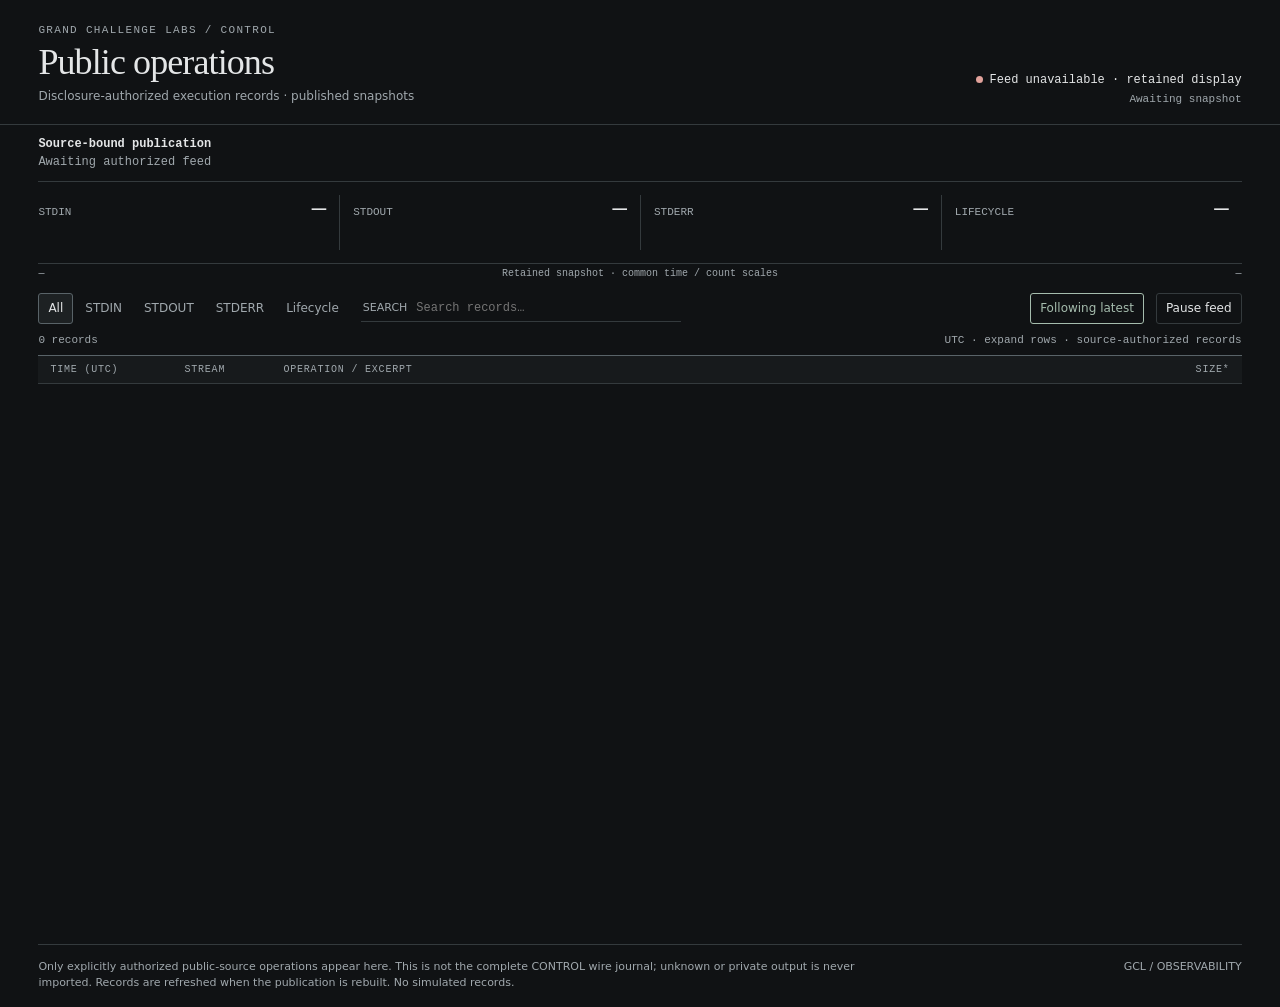
==== assets/operations/index.html @ 4058457e "Stage source-authorized public console publication pilot" ====
<!doctype html><html lang="en"><head><meta charset="utf-8"><meta http-equiv="Content-Security-Policy" content="default-src 'none'; script-src 'self'; style-src 'self' 'unsafe-inline'; connect-src 'self'; base-uri 'none'; form-action 'none'; object-src 'none'"><meta name="referrer" content="no-referrer"><meta name="viewport" content="width=device-width,initial-scale=1"><title>GCL · Public operations</title>
<link rel="stylesheet" href="console.css"></head><body>
<header><div><div class="eyebrow">GRAND CHALLENGE LABS / CONTROL</div><h1>Public operations</h1><div class="subtitle">Disclosure-authorized execution records · published snapshots</div></div><div class="connection" id="connection"><span class="dot"></span><span id="state">Connecting</span><span id="updated">Awaiting snapshot</span></div></header>
<main><div class="source-line"><strong>Source-bound publication</strong><span id="source">Awaiting authorized feed</span></div><section class="metrics" aria-label="Counts in retained snapshot" id="metrics"></section><div class="scale"><span id="range-start">—</span><span>Retained snapshot · common time / count scales</span><span id="range-end">—</span></div>
<div class="toolbar"><div class="filters" role="group" aria-label="Filter stream"><button data-filter="all" aria-pressed="true">All</button><button data-filter="stdin" aria-pressed="false">STDIN</button><button data-filter="stdout" aria-pressed="false">STDOUT</button><button data-filter="stderr" aria-pressed="false">STDERR</button><button data-filter="lifecycle" aria-pressed="false">Lifecycle</button></div><label class="search"><span>SEARCH</span><input id="search" type="search" aria-label="Search retained events" placeholder="Search records…" autocomplete="off"></label><span class="grow"></span><button class="control" id="follow" aria-pressed="true">Following latest</button><button class="control" id="pause" aria-pressed="false">Pause feed</button></div>
<div class="meta-line"><span id="shown">0 records</span><span>UTC · expand rows · source-authorized records</span></div>
<div class="table" id="table" tabindex="0" aria-label="Chronological event stream"><div class="columns" aria-hidden="true"><span>TIME (UTC)</span><span>STREAM</span><span>OPERATION / EXCERPT</span><span style="text-align:right">SIZE*</span></div><div id="log"></div></div></main>
<footer><span>Only explicitly authorized public-source operations appear here. This is not the complete CONTROL wire journal; unknown or private output is never imported. Records are refreshed when the publication is rebuilt. No simulated records.</span><span>GCL / OBSERVABILITY</span></footer><script src="console.js"></script></body></html>
---- assets/operations/console.css ----
:root{color-scheme:dark;--bg:#101214;--paper:#171a1c;--ink:#e4e6e7;--muted:#a0a8ad;--rule:#343a3d;--quiet:#1d2123;--input:#a7bcca;--output:#a5bcad;--error:#e1a29b;--mono:ui-monospace,SFMono-Regular,Consolas,monospace}
*{box-sizing:border-box}body{margin:0;background:var(--bg);color:var(--ink);font:14px/1.45 system-ui,sans-serif}button,input{font:inherit;color:inherit}button{cursor:pointer}button:focus-visible,input:focus-visible,summary:focus-visible{outline:2px solid var(--input);outline-offset:2px}header,main,footer{max-width:1600px;margin:auto;padding-inline:clamp(14px,3vw,48px)}
header{display:flex;justify-content:space-between;align-items:end;gap:20px;padding-top:24px;padding-bottom:19px;border-bottom:1px solid var(--rule)}.eyebrow{font:11px var(--mono);letter-spacing:.12em;color:var(--muted)}h1{font:500 clamp(25px,3vw,36px)/1.1 Georgia,serif;letter-spacing:-.025em;margin:7px 0 5px}.subtitle{color:var(--muted);font-size:12px}.connection{text-align:right;flex-shrink:0;font:12px var(--mono)}.connection .dot{display:inline-block;width:7px;height:7px;background:var(--muted);border-radius:50%;margin-right:7px}.connection.live .dot{background:var(--output)}.connection.stale .dot{background:var(--error)}#updated{display:block;color:var(--muted);font-size:11px;margin-top:6px}
.metrics{display:grid;grid-template-columns:repeat(4,minmax(0,1fr));border-bottom:1px solid var(--rule);padding-block:13px}.metric{padding:0 13px;border-left:1px solid var(--rule);min-width:0}.metric:first-child{border:0;padding-left:0}.metric-label{font:11px var(--mono);color:var(--muted);display:flex;justify-content:space-between;gap:5px;align-items:baseline}.metric strong{font:500 24px/1.2 var(--mono);color:var(--ink)}.series{display:flex;align-items:end;gap:2px;height:20px;margin-top:6px}.series i{flex:1;background:var(--input);min-width:1px;opacity:.78}.metric[data-stream=stdout] .series i{background:var(--output)}.metric[data-stream=stderr] .series i{background:var(--error)}.metric[data-stream=lifecycle] .series i{background:var(--muted)}.scale{display:flex;justify-content:space-between;color:var(--muted);font:10px var(--mono);margin-top:4px}
.toolbar{display:flex;align-items:center;gap:12px;flex-wrap:wrap;padding:14px 0 10px}.filters{display:flex;gap:2px;flex-wrap:wrap}.filters button,.control{border:1px solid transparent;background:transparent;padding:6px 9px;font-size:12px;white-space:nowrap;color:var(--muted);border-radius:3px}.filters button[aria-pressed=true]{border-color:#596368;color:var(--ink);background:var(--quiet)}.control{border-color:var(--rule);color:var(--ink)}.control:hover,.filters button:hover{background:var(--quiet)}.control[aria-pressed=true]{color:var(--output);border-color:var(--output)}.search{display:flex;align-items:center;flex:1;min-width:140px;max-width:320px;gap:7px;border-bottom:1px solid var(--rule);padding:5px 2px}.search span{color:var(--muted);font-size:11px}.search input{background:none;border:0;width:100%;min-width:0;font:12px var(--mono)}.grow{flex:1}
.meta-line{display:flex;justify-content:space-between;gap:12px;flex-wrap:wrap;color:var(--muted);font:11px var(--mono);padding:0 0 9px}.table{position:relative;border-top:1px solid #596368;border-bottom:1px solid var(--rule);height:clamp(300px,calc(100dvh - 310px),1100px);overflow:auto;overflow-anchor:none}.columns,.event-summary{display:grid;grid-template-columns:122px 87px minmax(0,1fr) 54px;gap:12px;align-items:baseline}.columns{position:sticky;top:0;background:var(--paper);z-index:2;padding:8px 12px;color:var(--muted);font:10px var(--mono);letter-spacing:.08em;border-bottom:1px solid var(--rule)}.event{border-bottom:1px solid #262a2c}.event-summary{padding:8px 12px;cursor:pointer;list-style:none;min-height:35px}.event-summary::-webkit-details-marker{display:none}.event-summary:hover,.event[open]>.event-summary{background:var(--quiet)}.time,.stream,.size{font:11px var(--mono);white-space:nowrap}.time{color:var(--muted)}.stream{color:var(--muted)}.stream::before{content:"";width:3px;height:10px;background:currentColor;display:inline-block;margin-right:6px}.stdin .stream{color:var(--input)}.stdout .stream{color:var(--output)}.stderr .stream,.rpc-error .stream{color:var(--error)}.summarytext{min-width:0;display:flex;gap:10px;align-items:baseline;white-space:nowrap;overflow:hidden}.summarytext b{font:500 12px var(--mono);flex-shrink:0;max-width:55%;overflow:hidden;text-overflow:ellipsis}.summarytext span{font:12px var(--mono);color:var(--muted);overflow:hidden;text-overflow:ellipsis;min-width:0}.size{color:var(--muted);text-align:right}.size::after{content:" +";color:var(--ink)}.event[open] .size::after{content:" −"}.detail{margin:0 12px 12px 233px;border-left:1px solid var(--rule);padding:10px 14px;background:var(--paper);min-width:0}.detail-heading,.aux{color:var(--muted);font:11px var(--mono);margin-bottom:8px}.detail pre{font:12px/1.55 var(--mono);white-space:pre-wrap;overflow-wrap:anywhere;margin:5px 0;tab-size:4}.field{border-top:1px solid var(--rule);display:grid;grid-template-columns:minmax(85px,140px) minmax(0,1fr);gap:12px;padding:6px 0}.field-name{color:var(--muted);font:11px var(--mono);overflow-wrap:anywhere}.field-value{min-width:0}.field-value pre{margin:0}.aux{margin-top:12px}.aux summary{cursor:pointer}.empty{padding:28px 12px;color:var(--muted)}footer{display:flex;justify-content:space-between;gap:16px;color:var(--muted);font-size:11px;padding-block:14px;flex-wrap:wrap}footer span:first-child{max-width:850px}
@media(max-width:760px){header{align-items:start;padding-top:18px}.connection{font-size:10px}.metric{padding:0 8px}.metric-label{font-size:9px;display:block}.metric strong{font-size:20px}.scale{font-size:8px}.columns,.event-summary{grid-template-columns:77px 65px minmax(0,1fr);gap:7px;padding-inline:7px}.columns span:last-child,.size{display:none}.detail{margin-left:9px;padding:9px}.summarytext b{max-width:70%;font-size:11px}.summarytext span,.time,.stream{font-size:10px}.toolbar{gap:7px}.table{height:65dvh}.field{grid-template-columns:1fr;gap:3px}.grow{display:none}.search{max-width:none}}
@media(max-width:400px){header{flex-wrap:wrap;gap:9px}.connection{text-align:left;flex-shrink:1}#updated{margin-top:3px}.scale span:nth-child(2){text-align:center;max-width:115px}.metric strong{font-size:18px}.metric-label{overflow-wrap:anywhere}}

@media(max-width:600px){
header{padding-top:12px;padding-bottom:10px;gap:7px;flex-wrap:wrap;align-items:flex-start}
header h1{font-size:25px;margin:5px 0 4px}.subtitle{font-size:11px}.connection{display:flex;align-items:center;gap:8px;text-align:left;flex-wrap:wrap}#updated{margin:0;font-size:10px}
.metrics{padding-block:7px}.metric{padding-inline:7px}.metric-label{display:flex;flex-direction:column;align-items:flex-start;gap:2px;font-size:10px}.metric strong{font-size:18px;line-height:1.1}.series{height:12px;margin-top:5px}
.scale{font-size:9px}.scale span:nth-child(2){display:none}
.toolbar{display:grid;grid-template-columns:minmax(0,1fr) auto auto;gap:6px;padding:9px 0 7px}
.filters{grid-column:1/-1;gap:1px;flex-wrap:nowrap}.filters button,.control{font-size:10.5px;padding:5px 6px}.search{min-width:0;width:100%;padding:3px 0;gap:3px}.search input{font-size:11px}.search span{display:none}
.meta-line{gap:3px;padding-bottom:6px;font-size:10px}.meta-line span:nth-child(2){font-size:10px}
.table{height:max(270px,calc(100dvh - 285px))}
.columns{display:flex;gap:9px;font-size:9px;padding:5px 8px}.columns span:nth-child(3){margin-left:auto}
.event-summary{grid-template-columns:minmax(0,1fr) auto;gap:2px 8px;padding:5px 8px;min-height:0}
.event-summary .stream{justify-self:end}.summarytext{grid-column:1/-1;gap:6px}.summarytext b{font-size:11px;max-width:82%}.summarytext span{font-size:10px}.time,.stream{font-size:10px}.detail{margin:0 8px 8px;padding:8px}.detail pre{font-size:11px}
}

.source-line{font:12px/1.5 var(--mono);color:var(--muted);border-bottom:1px solid var(--rule);padding:10px 0;overflow-wrap:anywhere}.source-line a{color:var(--input)}.source-line strong{color:var(--ink)}.source-line span{display:block}.connection.published .dot{background:var(--output)}
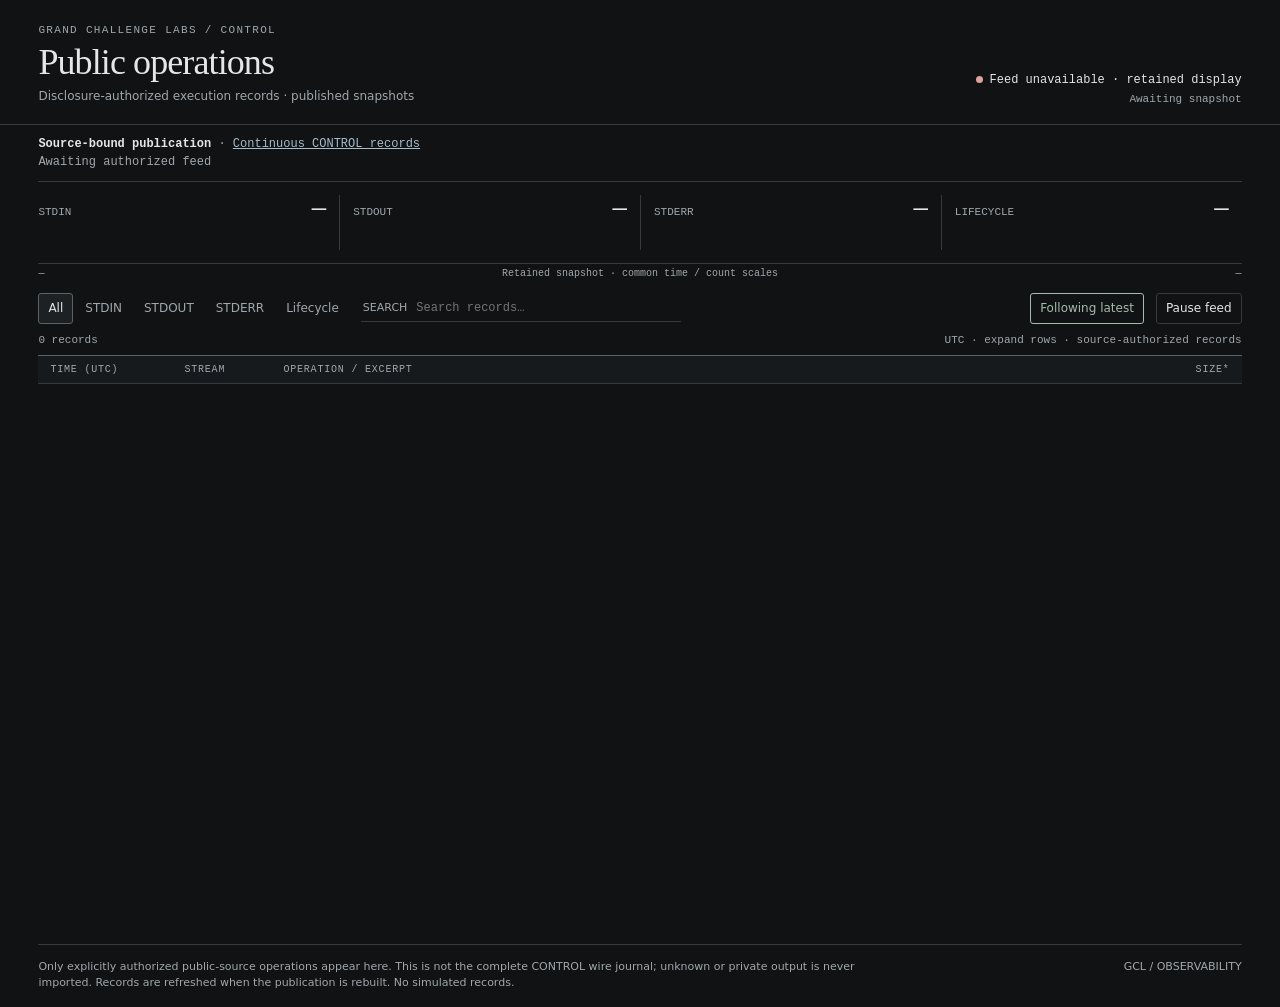
==== commit ca29baa9: "Stage continuous authorized CONTROL records viewer" ====
--- a/assets/operations/index.html
+++ b/assets/operations/index.html
@@ -1,7 +1,7 @@
 <!doctype html><html lang="en"><head><meta charset="utf-8"><meta http-equiv="Content-Security-Policy" content="default-src 'none'; script-src 'self'; style-src 'self' 'unsafe-inline'; connect-src 'self'; base-uri 'none'; form-action 'none'; object-src 'none'"><meta name="referrer" content="no-referrer"><meta name="viewport" content="width=device-width,initial-scale=1"><title>GCL · Public operations</title>
 <link rel="stylesheet" href="console.css"></head><body>
 <header><div><div class="eyebrow">GRAND CHALLENGE LABS / CONTROL</div><h1>Public operations</h1><div class="subtitle">Disclosure-authorized execution records · published snapshots</div></div><div class="connection" id="connection"><span class="dot"></span><span id="state">Connecting</span><span id="updated">Awaiting snapshot</span></div></header>
-<main><div class="source-line"><strong>Source-bound publication</strong><span id="source">Awaiting authorized feed</span></div><section class="metrics" aria-label="Counts in retained snapshot" id="metrics"></section><div class="scale"><span id="range-start">—</span><span>Retained snapshot · common time / count scales</span><span id="range-end">—</span></div>
+<main><div class="source-line"><strong>Source-bound publication</strong> · <a href="live.html">Continuous CONTROL records</a><span id="source">Awaiting authorized feed</span></div><section class="metrics" aria-label="Counts in retained snapshot" id="metrics"></section><div class="scale"><span id="range-start">—</span><span>Retained snapshot · common time / count scales</span><span id="range-end">—</span></div>
 <div class="toolbar"><div class="filters" role="group" aria-label="Filter stream"><button data-filter="all" aria-pressed="true">All</button><button data-filter="stdin" aria-pressed="false">STDIN</button><button data-filter="stdout" aria-pressed="false">STDOUT</button><button data-filter="stderr" aria-pressed="false">STDERR</button><button data-filter="lifecycle" aria-pressed="false">Lifecycle</button></div><label class="search"><span>SEARCH</span><input id="search" type="search" aria-label="Search retained events" placeholder="Search records…" autocomplete="off"></label><span class="grow"></span><button class="control" id="follow" aria-pressed="true">Following latest</button><button class="control" id="pause" aria-pressed="false">Pause feed</button></div>
 <div class="meta-line"><span id="shown">0 records</span><span>UTC · expand rows · source-authorized records</span></div>
 <div class="table" id="table" tabindex="0" aria-label="Chronological event stream"><div class="columns" aria-hidden="true"><span>TIME (UTC)</span><span>STREAM</span><span>OPERATION / EXCERPT</span><span style="text-align:right">SIZE*</span></div><div id="log"></div></div></main>
--- a/assets/operations/console.css
+++ b/assets/operations/console.css
@@ -23,3 +23,5 @@
 }
 
 .source-line{font:12px/1.5 var(--mono);color:var(--muted);border-bottom:1px solid var(--rule);padding:10px 0;overflow-wrap:anywhere}.source-line a{color:var(--input)}.source-line strong{color:var(--ink)}.source-line span{display:block}.connection.published .dot{background:var(--output)}
+
+.metric[data-stream=result] .series i{background:var(--output)}.metric[data-stream=failure] .series i{background:var(--error)}.request .stream{color:var(--input)}.result .stream{color:var(--output)}.failure .stream{color:var(--error)}
